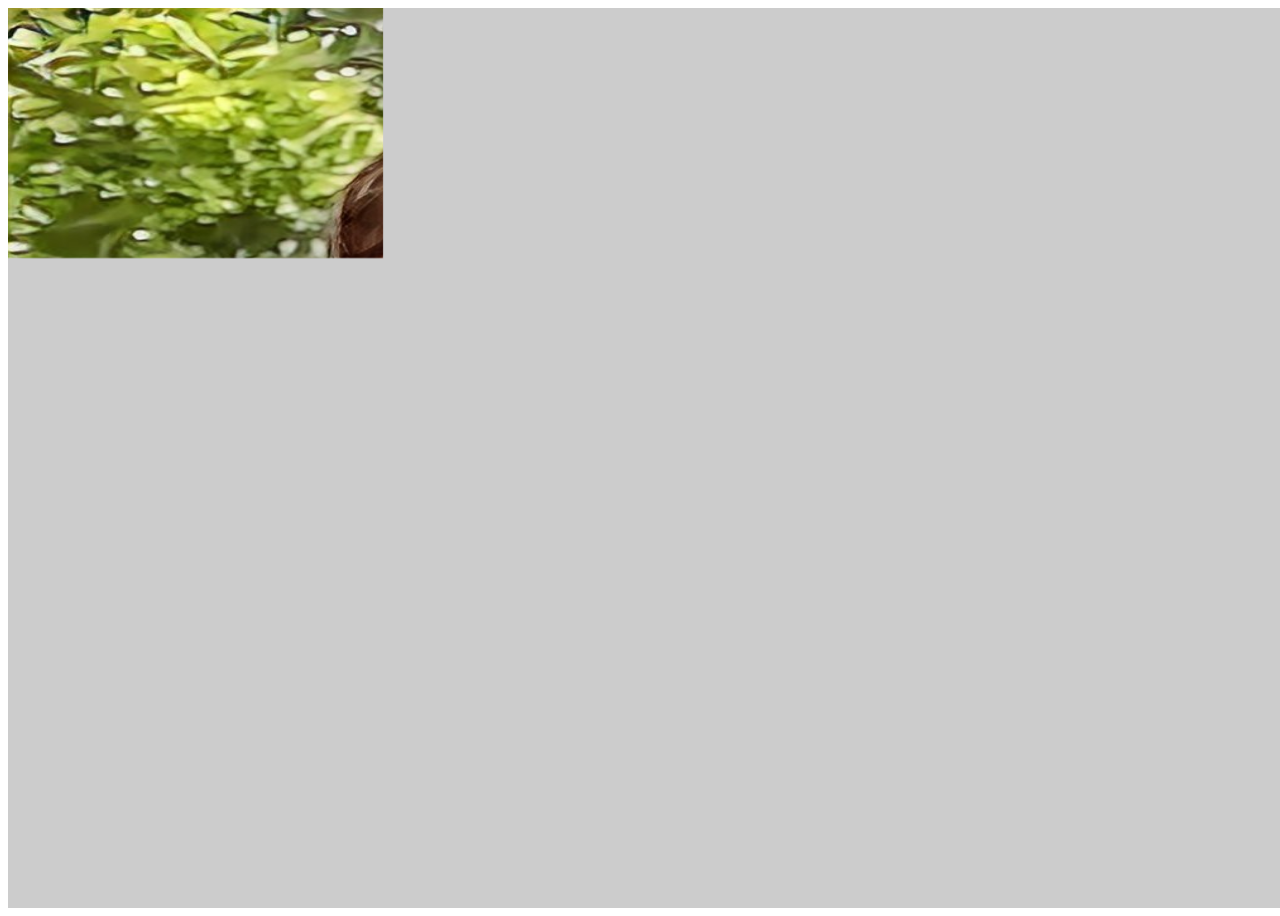
==== index.html @ 7463a32d "feat: :tada: pruebas para escojer estilo" ====
<!DOCTYPE html>
<html lang="en">
<head>
  <meta charset="UTF-8">
  <meta name="viewport" content="width=device-width, initial-scale=1.0">
  <link rel="stylesheet" href="./css/style.css">
  <script src="./js/main.js" type="module"></script>
  <title>My Portfolio</title>
</head>
<body>
  <div class="scratch-container">
    <canvas id="scratchCanvas"></canvas>
    <img id="backgroundImage" src="./storage/img/caricatura1.jpg" alt="Imagen de fondo" />
  </div>
</body>
</html>
---- css/style.css ----
.scratch-container {
    position: relative;
    width: 100vw; /* Ajusta el tamaño según tu imagen */
    height: 100vh;
  }
  
  #scratchCanvas, #backgroundImage {
    position: absolute;
    top: 0;
    left: 0;
    width: 100%;
    height: 100%;
  }
  
  #backgroundImage {
    z-index: -1; /* Coloca la imagen detrás del canvas */
  }
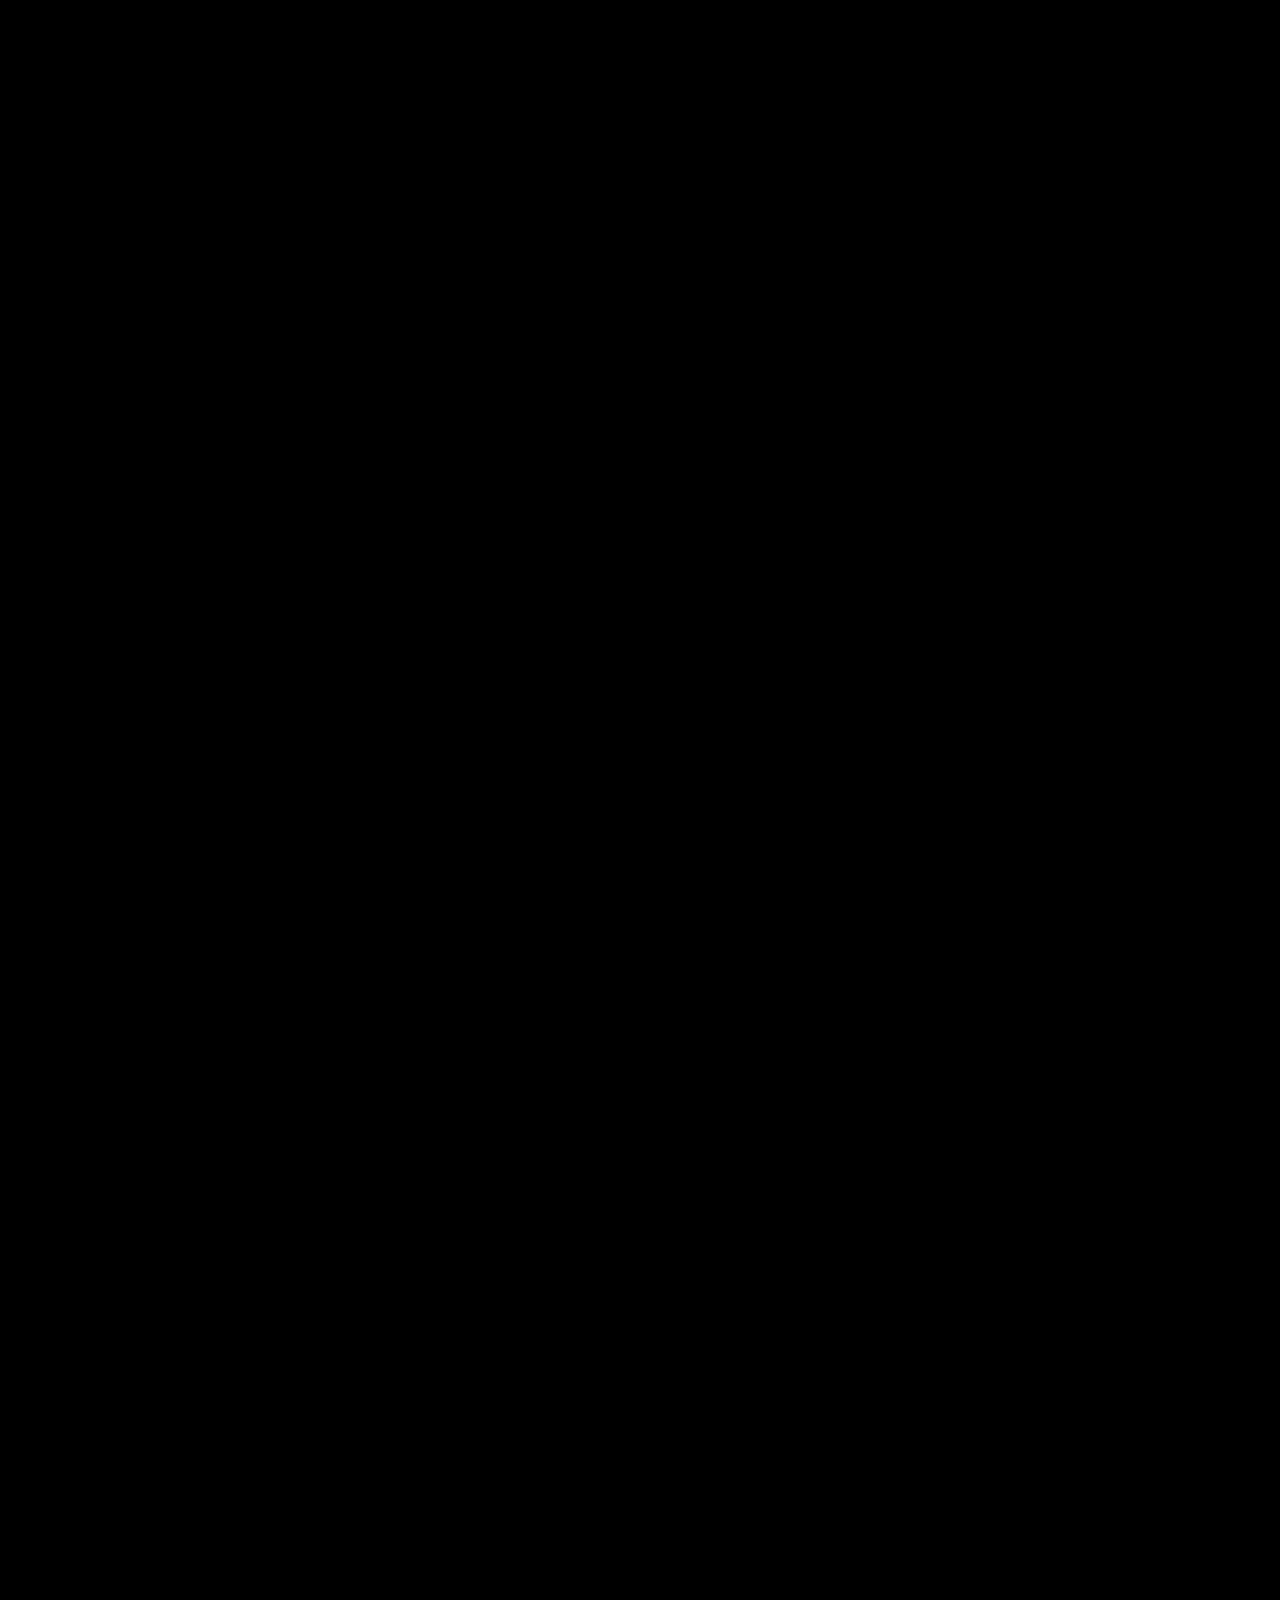
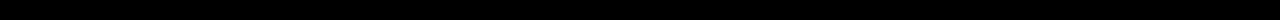
==== commit 9688f580: "feat: :construction: trabajando en el diseño" ====
--- a/index.html
+++ b/index.html
@@ -10,7 +10,7 @@
 <body>
   <div class="scratch-container">
     <canvas id="scratchCanvas"></canvas>
-    <img id="backgroundImage" src="./storage/img/caricatura1.jpg" alt="Imagen de fondo" />
+    <img id="backgroundImage" src="./storage/img/mapa.png" alt="Imagen de fondo" />
   </div>
 </body>
 </html>--- a/css/style.css
+++ b/css/style.css
@@ -1,7 +1,9 @@
 .scratch-container {
-    position: relative;
-    width: 100vw; /* Ajusta el tamaño según tu imagen */
-    height: 100vh;
+    position: absolute;
+    top: -20vh;
+    left: -30vw;
+    width: 200vw; /* Ajusta el tamaño según tu imagen */
+    height: 200vh;
   }
   
   #scratchCanvas, #backgroundImage {
